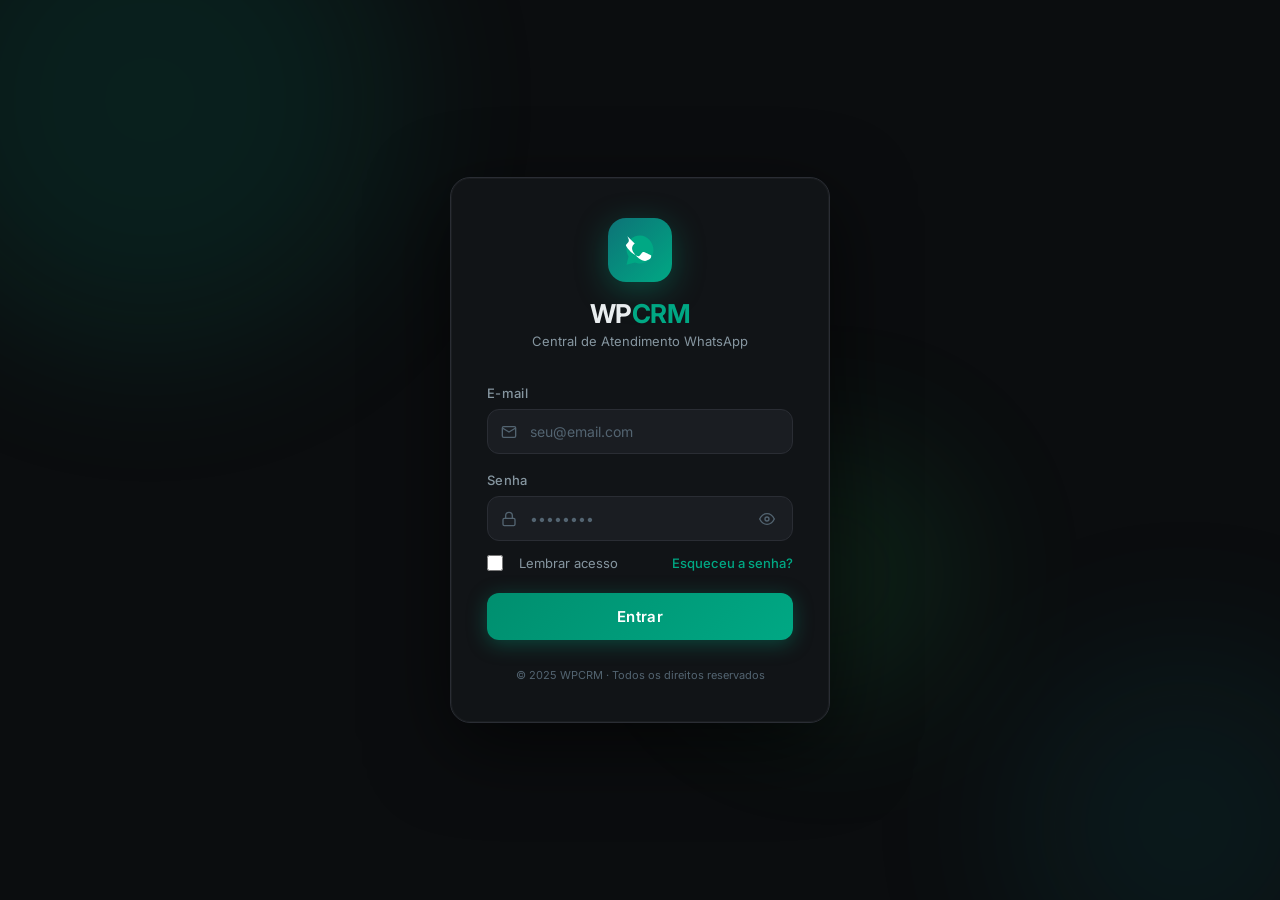
==== index.html @ 96bc4bc5 "final: complete production version with media, docs and postgres support" ====
<!DOCTYPE html>
<html lang="pt-BR">
<head>
  <meta charset="UTF-8" />
  <meta name="viewport" content="width=device-width, initial-scale=1.0" />
  <title>WP CRM — Login</title>
  <link rel="preconnect" href="https://fonts.googleapis.com" />
  <link rel="preconnect" href="https://fonts.gstatic.com" crossorigin />
  <link href="https://fonts.googleapis.com/css2?family=Inter:wght@300;400;500;600;700&display=swap" rel="stylesheet" />
  <link rel="stylesheet" href="css/login.css" />
</head>
<body>
  <div class="bg-animation">
    <div class="orb orb-1"></div>
    <div class="orb orb-2"></div>
    <div class="orb orb-3"></div>
  </div>

  <div class="login-wrapper">
    <div class="login-card">
      <!-- Logo -->
      <div class="logo-area">
        <div class="logo-icon">
          <svg viewBox="0 0 32 32" fill="none" xmlns="http://www.w3.org/2000/svg">
            <path d="M16 3C9.37 3 4 8.37 4 15c0 2.39.68 4.63 1.86 6.53L4 29l7.67-1.83C13.35 28.03 14.65 28 16 28c6.63 0 12-5.37 12-12S22.63 3 16 3z" fill="#00a884"/>
            <path d="M11.5 10.5c-.28 0-.73.1-1.11.52-.38.42-1.45 1.42-1.45 3.46s1.49 4.01 1.7 4.29c.21.28 2.91 4.65 7.14 6.32 3.54 1.4 4.26.01 5.03-.12.77-.13 2.49-1.02 2.84-2 .35-.99.35-1.84.25-2.01-.1-.18-.38-.28-1.1-.63-.73-.35-4.48-2.21-5.17-2.46-.69-.25-1.19-.38-1.69.38-.5.76-1.94 2.46-2.38 2.97-.44.51-.88.57-1.63.19-.75-.38-3.17-1.17-6.04-3.73-2.23-1.99-3.74-4.45-4.18-5.2-.44-.76-.05-1.17.33-1.55.34-.34.75-.88 1.13-1.32.38-.44.5-.76.76-1.26.25-.5.13-1.57-.03-2.01-.16-.44-.78-1.87-1.14-2.65z" fill="white"/>
          </svg>
        </div>
        <h1 class="logo-title">WP<span>CRM</span></h1>
        <p class="logo-subtitle">Central de Atendimento WhatsApp</p>
      </div>

      <!-- Form -->
      <form class="login-form" id="loginForm" onsubmit="handleLogin(event)">
        <div class="form-group">
          <label for="email">E-mail</label>
          <div class="input-wrapper">
            <span class="input-icon">
              <svg width="16" height="16" viewBox="0 0 24 24" fill="none" stroke="currentColor" stroke-width="2"><path d="M4 4h16c1.1 0 2 .9 2 2v12c0 1.1-.9 2-2 2H4c-1.1 0-2-.9-2-2V6c0-1.1.9-2 2-2z"/><polyline points="22,6 12,12 2,6"/></svg>
            </span>
            <input type="email" id="email" name="email" placeholder="seu@email.com" required autocomplete="email" />
          </div>
        </div>

        <div class="form-group">
          <label for="password">Senha</label>
          <div class="input-wrapper">
            <span class="input-icon">
              <svg width="16" height="16" viewBox="0 0 24 24" fill="none" stroke="currentColor" stroke-width="2"><rect x="3" y="11" width="18" height="11" rx="2" ry="2"/><path d="M7 11V7a5 5 0 0 1 10 0v4"/></svg>
            </span>
            <input type="password" id="password" name="password" placeholder="••••••••" required autocomplete="current-password" />
            <button type="button" class="toggle-password" onclick="togglePassword()" id="toggleBtn">
              <svg width="16" height="16" viewBox="0 0 24 24" fill="none" stroke="currentColor" stroke-width="2"><path d="M1 12s4-8 11-8 11 8 11 8-4 8-11 8-11-8-11-8z"/><circle cx="12" cy="12" r="3"/></svg>
            </button>
          </div>
        </div>

        <div class="form-options">
          <label class="checkbox-label">
            <input type="checkbox" id="remember" />
            <span class="checkmark"></span>
            Lembrar acesso
          </label>
          <a href="#" class="forgot-link">Esqueceu a senha?</a>
        </div>

        <button type="submit" class="btn-login" id="submitBtn">
          <span class="btn-text">Entrar</span>
          <span class="btn-loader" style="display:none">
            <svg class="spinner" viewBox="0 0 24 24"><circle cx="12" cy="12" r="10" stroke="currentColor" stroke-width="3" fill="none" stroke-dasharray="30 70"/></svg>
          </span>
        </button>

        <div class="error-message" id="errorMsg" style="display:none">
          <svg width="16" height="16" viewBox="0 0 24 24" fill="none" stroke="currentColor" stroke-width="2"><circle cx="12" cy="12" r="10"/><line x1="12" y1="8" x2="12" y2="12"/><line x1="12" y1="16" x2="12.01" y2="16"/></svg>
          <span id="errorText">Credenciais inválidas.</span>
        </div>
      </form>

      <p class="login-footer">© 2025 WPCRM · Todos os direitos reservados</p>
    </div>
  </div>

  <script>
    const API_URL = window.location.origin;

    async function handleLogin(e) {
      e.preventDefault();
      const btn = document.getElementById('submitBtn');
      const btnText = btn.querySelector('.btn-text');
      const btnLoader = btn.querySelector('.btn-loader');
      const errorMsg = document.getElementById('errorMsg');

      btnText.style.display = 'none';
      btnLoader.style.display = 'flex';
      btn.disabled = true;
      errorMsg.style.display = 'none';

      const email = document.getElementById('email').value;
      const password = document.getElementById('password').value;

      try {
        const response = await fetch(`${API_URL}/api/auth/login`, {
          method: 'POST',
          headers: { 'Content-Type': 'application/json' },
          body: JSON.stringify({ email, password })
        });

        const data = await response.json();

        if (response.ok) {
          // Store token and user info
          localStorage.setItem('wp_crm_token', data.token);
          localStorage.setItem('wp_crm_user', JSON.stringify(data.user));
          window.location.href = 'dashboard.html';
        } else {
          throw new Error(data.error || 'Credenciais invlidas');
        }
      } catch (err) {
        btnText.style.display = 'inline';
        btnLoader.style.display = 'none';
        btn.disabled = false;
        errorMsg.style.display = 'flex';
        document.getElementById('errorText').textContent = err.message + '. Tente: admin@empresa.com / 123456';
      }
    }

    function togglePassword() {
      const input = document.getElementById('password');
      const type = input.getAttribute('type') === 'password' ? 'text' : 'password';
      input.setAttribute('type', type);
    }
  </script>
</body>
</html>
---- css/login.css ----
/* ===========================
   LOGIN PAGE - WPCRM
   =========================== */

*, *::before, *::after {
  box-sizing: border-box;
  margin: 0;
  padding: 0;
}

:root {
  --green: #00a884;
  --green-light: #25d366;
  --green-dark: #008f6f;
  --bg-primary: #0b0d0f;
  --bg-card: #111417;
  --bg-input: #1a1d22;
  --border: #2a2d34;
  --text-primary: #e9edef;
  --text-secondary: #8696a0;
  --text-muted: #536471;
  --error: #f32735;
}

body {
  font-family: 'Inter', sans-serif;
  background: var(--bg-primary);
  color: var(--text-primary);
  min-height: 100vh;
  display: flex;
  align-items: center;
  justify-content: center;
  overflow: hidden;
  position: relative;
}

/* ---- Animated Background ---- */
.bg-animation {
  position: fixed;
  inset: 0;
  z-index: 0;
  pointer-events: none;
  overflow: hidden;
}

.orb {
  position: absolute;
  border-radius: 50%;
  filter: blur(80px);
  opacity: 0.12;
  animation: float 12s ease-in-out infinite;
}

.orb-1 {
  width: 500px; height: 500px;
  background: var(--green);
  top: -150px; left: -100px;
  animation-delay: 0s;
}
.orb-2 {
  width: 350px; height: 350px;
  background: #0d7377;
  bottom: -100px; right: -80px;
  animation-delay: -4s;
}
.orb-3 {
  width: 250px; height: 250px;
  background: var(--green-light);
  top: 50%; left: 55%;
  animation-delay: -8s;
}

@keyframes float {
  0%, 100% { transform: translate(0, 0) scale(1); }
  33% { transform: translate(20px, -30px) scale(1.05); }
  66% { transform: translate(-15px, 20px) scale(0.95); }
}

/* ---- Login Card ---- */
.login-wrapper {
  position: relative;
  z-index: 1;
  width: 100%;
  max-width: 420px;
  padding: 20px;
}

.login-card {
  background: var(--bg-card);
  border: 1px solid var(--border);
  border-radius: 20px;
  padding: 40px 36px;
  backdrop-filter: blur(20px);
  box-shadow: 0 24px 80px rgba(0,0,0,0.6), 0 0 0 1px rgba(255,255,255,0.04) inset;
  animation: slideUp 0.5s cubic-bezier(0.16, 1, 0.3, 1) both;
}

@keyframes slideUp {
  from { opacity: 0; transform: translateY(30px); }
  to   { opacity: 1; transform: translateY(0); }
}

/* ---- Logo ---- */
.logo-area {
  text-align: center;
  margin-bottom: 36px;
}

.logo-icon {
  width: 64px; height: 64px;
  background: linear-gradient(135deg, #0d7377, #00a884);
  border-radius: 18px;
  display: inline-flex;
  align-items: center;
  justify-content: center;
  margin-bottom: 16px;
  box-shadow: 0 8px 32px rgba(0,168,132,0.35);
}

.logo-icon svg {
  width: 36px; height: 36px;
}

.logo-title {
  font-size: 26px;
  font-weight: 700;
  letter-spacing: -0.5px;
  color: var(--text-primary);
}

.logo-title span {
  color: var(--green);
}

.logo-subtitle {
  font-size: 13px;
  color: var(--text-secondary);
  margin-top: 4px;
}

/* ---- Form ---- */
.login-form {
  display: flex;
  flex-direction: column;
  gap: 18px;
}

.form-group {
  display: flex;
  flex-direction: column;
  gap: 8px;
}

.form-group label {
  font-size: 13px;
  font-weight: 500;
  color: var(--text-secondary);
  letter-spacing: 0.3px;
}

.input-wrapper {
  position: relative;
  display: flex;
  align-items: center;
}

.input-icon {
  position: absolute;
  left: 14px;
  color: var(--text-muted);
  display: flex;
  align-items: center;
  pointer-events: none;
}

.input-wrapper input {
  width: 100%;
  padding: 13px 14px 13px 42px;
  background: var(--bg-input);
  border: 1px solid var(--border);
  border-radius: 12px;
  color: var(--text-primary);
  font-family: 'Inter', sans-serif;
  font-size: 14px;
  transition: border-color 0.2s, box-shadow 0.2s, background 0.2s;
  outline: none;
}

.input-wrapper input:focus {
  border-color: var(--green);
  background: rgba(0,168,132,0.05);
  box-shadow: 0 0 0 3px rgba(0,168,132,0.12);
}

.input-wrapper input::placeholder {
  color: var(--text-muted);
}

.toggle-password {
  position: absolute;
  right: 14px;
  background: none;
  border: none;
  cursor: pointer;
  color: var(--text-muted);
  padding: 4px;
  display: flex;
  align-items: center;
  transition: color 0.2s;
}

.toggle-password:hover { color: var(--text-secondary); }

/* ---- Options ---- */
.form-options {
  display: flex;
  align-items: center;
  justify-content: space-between;
  margin-top: -4px;
}

.checkbox-label {
  display: flex;
  align-items: center;
  gap: 8px;
  cursor: pointer;
  font-size: 13px;
  color: var(--text-secondary);
  user-select: none;
}

.checkbox-label input[type="checkbox"] {
  width: 16px; height: 16px;
  accent-color: var(--green);
  cursor: pointer;
}

.forgot-link {
  font-size: 13px;
  color: var(--green);
  text-decoration: none;
  font-weight: 500;
  transition: color 0.2s;
}

.forgot-link:hover { color: var(--green-light); }

/* ---- Button ---- */
.btn-login {
  width: 100%;
  padding: 14px;
  background: linear-gradient(135deg, var(--green-dark), var(--green));
  border: none;
  border-radius: 12px;
  color: white;
  font-family: 'Inter', sans-serif;
  font-size: 15px;
  font-weight: 600;
  cursor: pointer;
  display: flex;
  align-items: center;
  justify-content: center;
  gap: 8px;
  transition: transform 0.15s, box-shadow 0.15s, opacity 0.15s;
  box-shadow: 0 4px 20px rgba(0,168,132,0.35);
  letter-spacing: 0.3px;
  margin-top: 4px;
}

.btn-login:hover:not(:disabled) {
  transform: translateY(-2px);
  box-shadow: 0 8px 28px rgba(0,168,132,0.45);
}

.btn-login:active:not(:disabled) { transform: translateY(0); }

.btn-login:disabled { opacity: 0.7; cursor: not-allowed; }

.btn-loader {
  display: flex;
  align-items: center;
}

.spinner {
  width: 20px; height: 20px;
  animation: spin 0.8s linear infinite;
}

@keyframes spin { to { transform: rotate(360deg); } }

/* ---- Error ---- */
.error-message {
  align-items: center;
  gap: 8px;
  background: rgba(243,39,53,0.1);
  border: 1px solid rgba(243,39,53,0.3);
  border-radius: 10px;
  padding: 10px 14px;
  font-size: 13px;
  color: #ff6b7a;
  animation: shake 0.3s ease-in-out;
}

@keyframes shake {
  0%, 100% { transform: translateX(0); }
  20% { transform: translateX(-6px); }
  40% { transform: translateX(6px); }
  60% { transform: translateX(-4px); }
  80% { transform: translateX(4px); }
}

/* ---- Footer ---- */
.login-footer {
  text-align: center;
  font-size: 11px;
  color: var(--text-muted);
  margin-top: 28px;
}
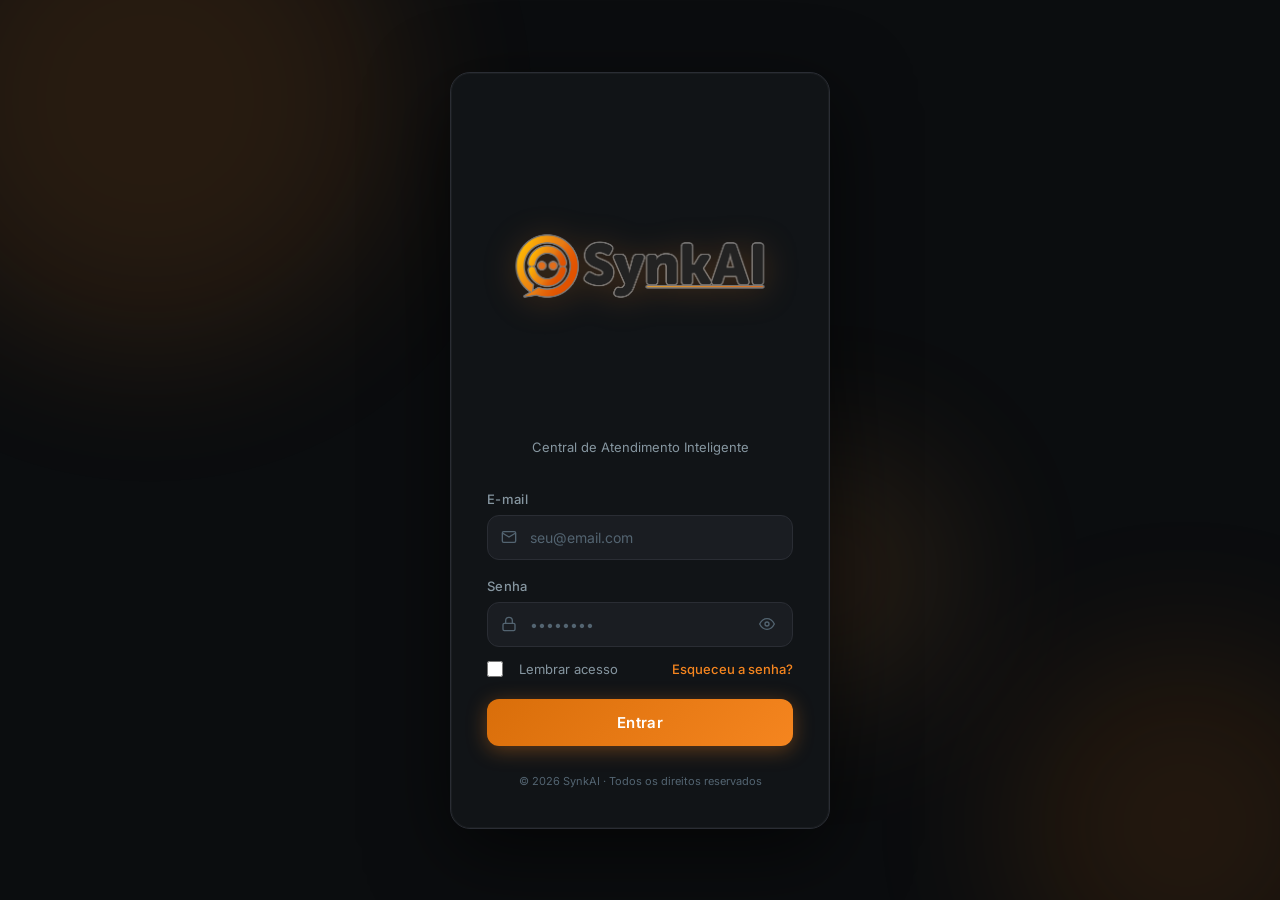
==== commit 83ca4116: "Fix: isolation of instances (socket rooms), rebranding to SynkAI, bigger logo, and UI/bug fixes" ====
--- a/index.html
+++ b/index.html
@@ -3,7 +3,7 @@
 <head>
   <meta charset="UTF-8" />
   <meta name="viewport" content="width=device-width, initial-scale=1.0" />
-  <title>WP CRM — Login</title>
+  <title>SynkAI — Login</title>
   <link rel="preconnect" href="https://fonts.googleapis.com" />
   <link rel="preconnect" href="https://fonts.gstatic.com" crossorigin />
   <link href="https://fonts.googleapis.com/css2?family=Inter:wght@300;400;500;600;700&display=swap" rel="stylesheet" />
@@ -20,14 +20,8 @@
     <div class="login-card">
       <!-- Logo -->
       <div class="logo-area">
-        <div class="logo-icon">
-          <svg viewBox="0 0 32 32" fill="none" xmlns="http://www.w3.org/2000/svg">
-            <path d="M16 3C9.37 3 4 8.37 4 15c0 2.39.68 4.63 1.86 6.53L4 29l7.67-1.83C13.35 28.03 14.65 28 16 28c6.63 0 12-5.37 12-12S22.63 3 16 3z" fill="#00a884"/>
-            <path d="M11.5 10.5c-.28 0-.73.1-1.11.52-.38.42-1.45 1.42-1.45 3.46s1.49 4.01 1.7 4.29c.21.28 2.91 4.65 7.14 6.32 3.54 1.4 4.26.01 5.03-.12.77-.13 2.49-1.02 2.84-2 .35-.99.35-1.84.25-2.01-.1-.18-.38-.28-1.1-.63-.73-.35-4.48-2.21-5.17-2.46-.69-.25-1.19-.38-1.69.38-.5.76-1.94 2.46-2.38 2.97-.44.51-.88.57-1.63.19-.75-.38-3.17-1.17-6.04-3.73-2.23-1.99-3.74-4.45-4.18-5.2-.44-.76-.05-1.17.33-1.55.34-.34.75-.88 1.13-1.32.38-.44.5-.76.76-1.26.25-.5.13-1.57-.03-2.01-.16-.44-.78-1.87-1.14-2.65z" fill="white"/>
-          </svg>
-        </div>
-        <h1 class="logo-title">WP<span>CRM</span></h1>
-        <p class="logo-subtitle">Central de Atendimento WhatsApp</p>
+        <img src="Logo.png" alt="SynkAI" class="logo-image" />
+        <p class="logo-subtitle">Central de Atendimento Inteligente</p>
       </div>
 
       <!-- Form -->
@@ -77,7 +71,7 @@
         </div>
       </form>
 
-      <p class="login-footer">© 2025 WPCRM · Todos os direitos reservados</p>
+      <p class="login-footer">© 2026 SynkAI · Todos os direitos reservados</p>
     </div>
   </div>
 
@@ -121,7 +115,7 @@
         btnLoader.style.display = 'none';
         btn.disabled = false;
         errorMsg.style.display = 'flex';
-        document.getElementById('errorText').textContent = err.message + '. Tente: admin@empresa.com / 123456';
+        document.getElementById('errorText').textContent = err.message;
       }
     }
 
--- a/css/login.css
+++ b/css/login.css
@@ -1,5 +1,5 @@
 /* ===========================
-   LOGIN PAGE - WPCRM
+   LOGIN PAGE - SynkAI
    =========================== */
 
 *, *::before, *::after {
@@ -9,9 +9,9 @@
 }
 
 :root {
-  --green: #00a884;
-  --green-light: #25d366;
-  --green-dark: #008f6f;
+  --orange: #F5851F;
+  --orange-light: #FFa347;
+  --orange-dark: #D96E0A;
   --bg-primary: #0b0d0f;
   --bg-card: #111417;
   --bg-input: #1a1d22;
@@ -53,19 +53,19 @@
 
 .orb-1 {
   width: 500px; height: 500px;
-  background: var(--green);
+  background: var(--orange);
   top: -150px; left: -100px;
   animation-delay: 0s;
 }
 .orb-2 {
   width: 350px; height: 350px;
-  background: #0d7377;
+  background: #D96E0A;
   bottom: -100px; right: -80px;
   animation-delay: -4s;
 }
 .orb-3 {
   width: 250px; height: 250px;
-  background: var(--green-light);
+  background: var(--orange-light);
   top: 50%; left: 55%;
   animation-delay: -8s;
 }
@@ -106,30 +106,12 @@
   margin-bottom: 36px;
 }
 
-.logo-icon {
-  width: 64px; height: 64px;
-  background: linear-gradient(135deg, #0d7377, #00a884);
-  border-radius: 18px;
-  display: inline-flex;
-  align-items: center;
-  justify-content: center;
-  margin-bottom: 16px;
-  box-shadow: 0 8px 32px rgba(0,168,132,0.35);
-}
-
-.logo-icon svg {
-  width: 36px; height: 36px;
-}
-
-.logo-title {
-  font-size: 26px;
-  font-weight: 700;
-  letter-spacing: -0.5px;
-  color: var(--text-primary);
-}
-
-.logo-title span {
-  color: var(--green);
+.logo-image {
+  max-width: 310px;
+  width: 100%;
+  height: auto;
+  margin-bottom: 12px;
+  filter: drop-shadow(0 4px 16px rgba(245, 133, 31, 0.25));
 }
 
 .logo-subtitle {
@@ -187,9 +169,9 @@
 }
 
 .input-wrapper input:focus {
-  border-color: var(--green);
-  background: rgba(0,168,132,0.05);
-  box-shadow: 0 0 0 3px rgba(0,168,132,0.12);
+  border-color: var(--orange);
+  background: rgba(245,133,31,0.05);
+  box-shadow: 0 0 0 3px rgba(245,133,31,0.12);
 }
 
 .input-wrapper input::placeholder {
@@ -231,25 +213,25 @@
 
 .checkbox-label input[type="checkbox"] {
   width: 16px; height: 16px;
-  accent-color: var(--green);
+  accent-color: var(--orange);
   cursor: pointer;
 }
 
 .forgot-link {
   font-size: 13px;
-  color: var(--green);
+  color: var(--orange);
   text-decoration: none;
   font-weight: 500;
   transition: color 0.2s;
 }
 
-.forgot-link:hover { color: var(--green-light); }
+.forgot-link:hover { color: var(--orange-light); }
 
 /* ---- Button ---- */
 .btn-login {
   width: 100%;
   padding: 14px;
-  background: linear-gradient(135deg, var(--green-dark), var(--green));
+  background: linear-gradient(135deg, var(--orange-dark), var(--orange));
   border: none;
   border-radius: 12px;
   color: white;
@@ -262,14 +244,14 @@
   justify-content: center;
   gap: 8px;
   transition: transform 0.15s, box-shadow 0.15s, opacity 0.15s;
-  box-shadow: 0 4px 20px rgba(0,168,132,0.35);
+  box-shadow: 0 4px 20px rgba(245,133,31,0.35);
   letter-spacing: 0.3px;
   margin-top: 4px;
 }
 
 .btn-login:hover:not(:disabled) {
   transform: translateY(-2px);
-  box-shadow: 0 8px 28px rgba(0,168,132,0.45);
+  box-shadow: 0 8px 28px rgba(245,133,31,0.45);
 }
 
 .btn-login:active:not(:disabled) { transform: translateY(0); }
